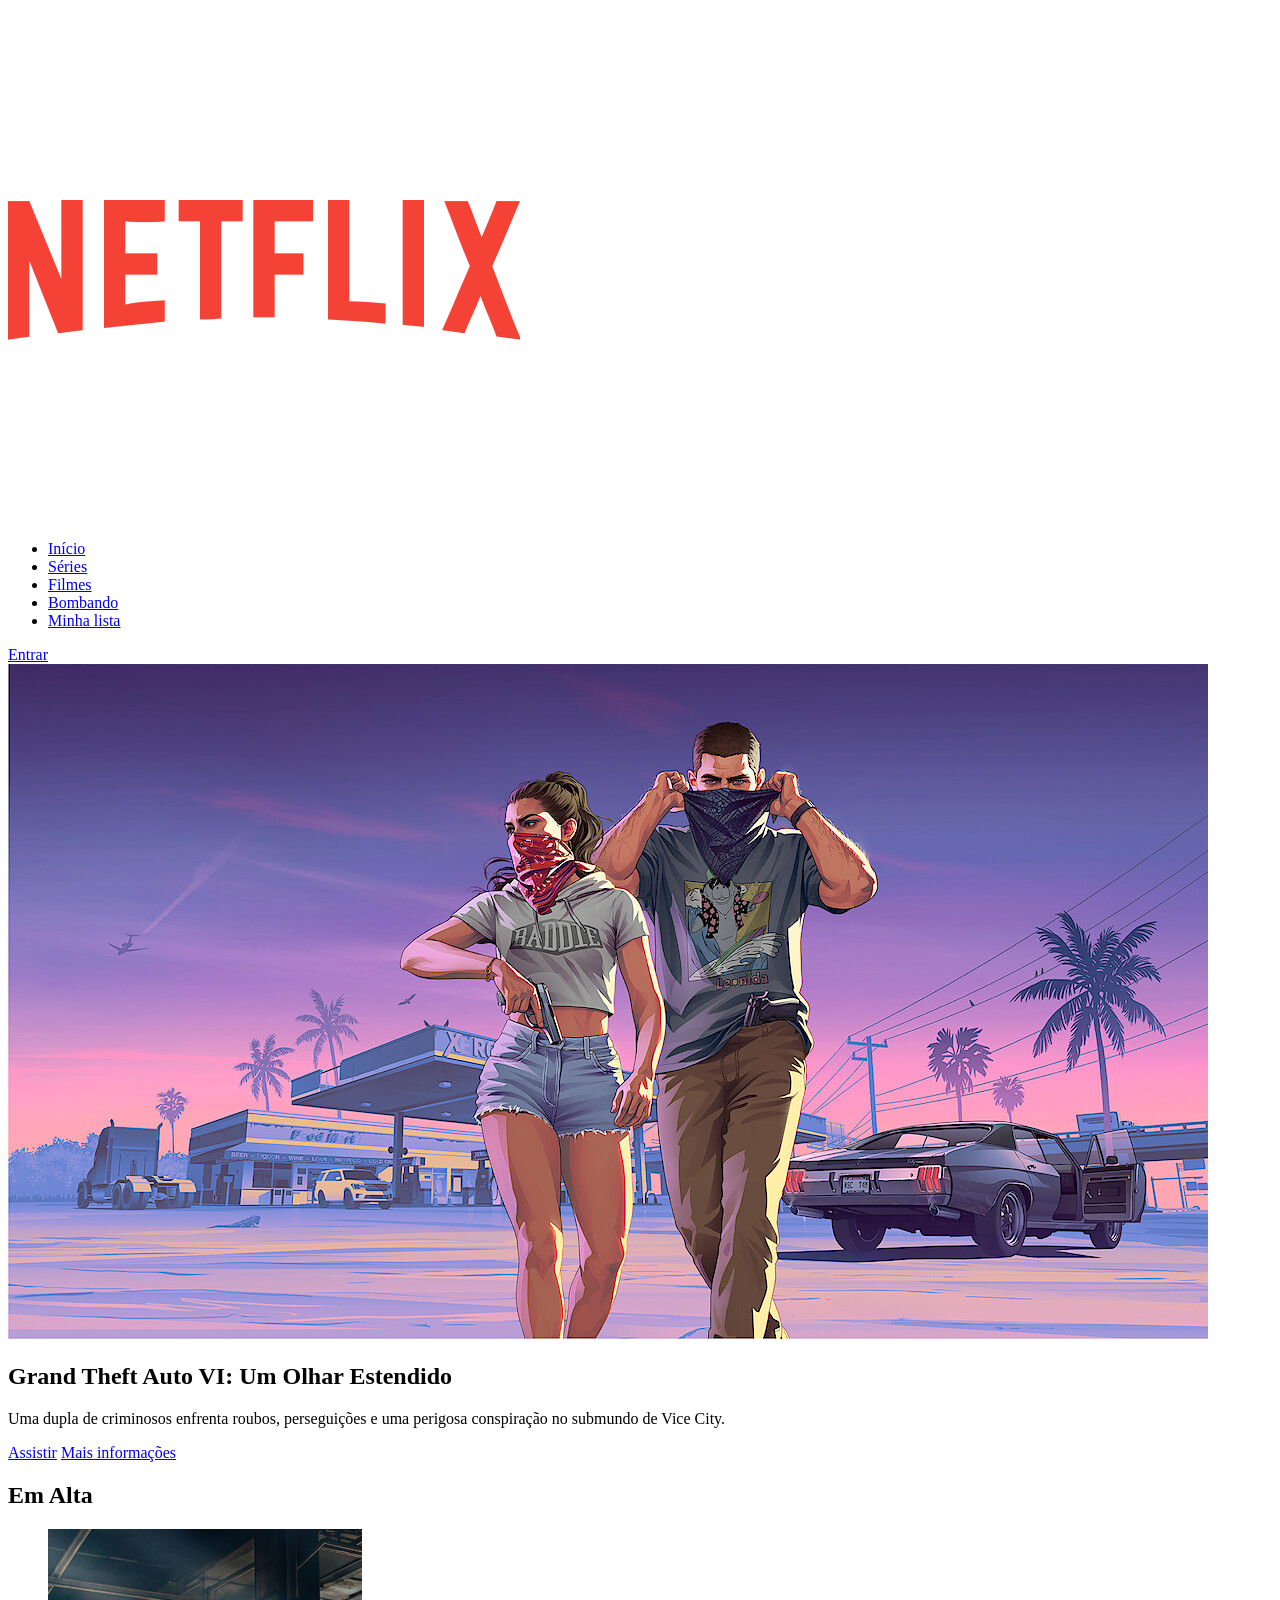
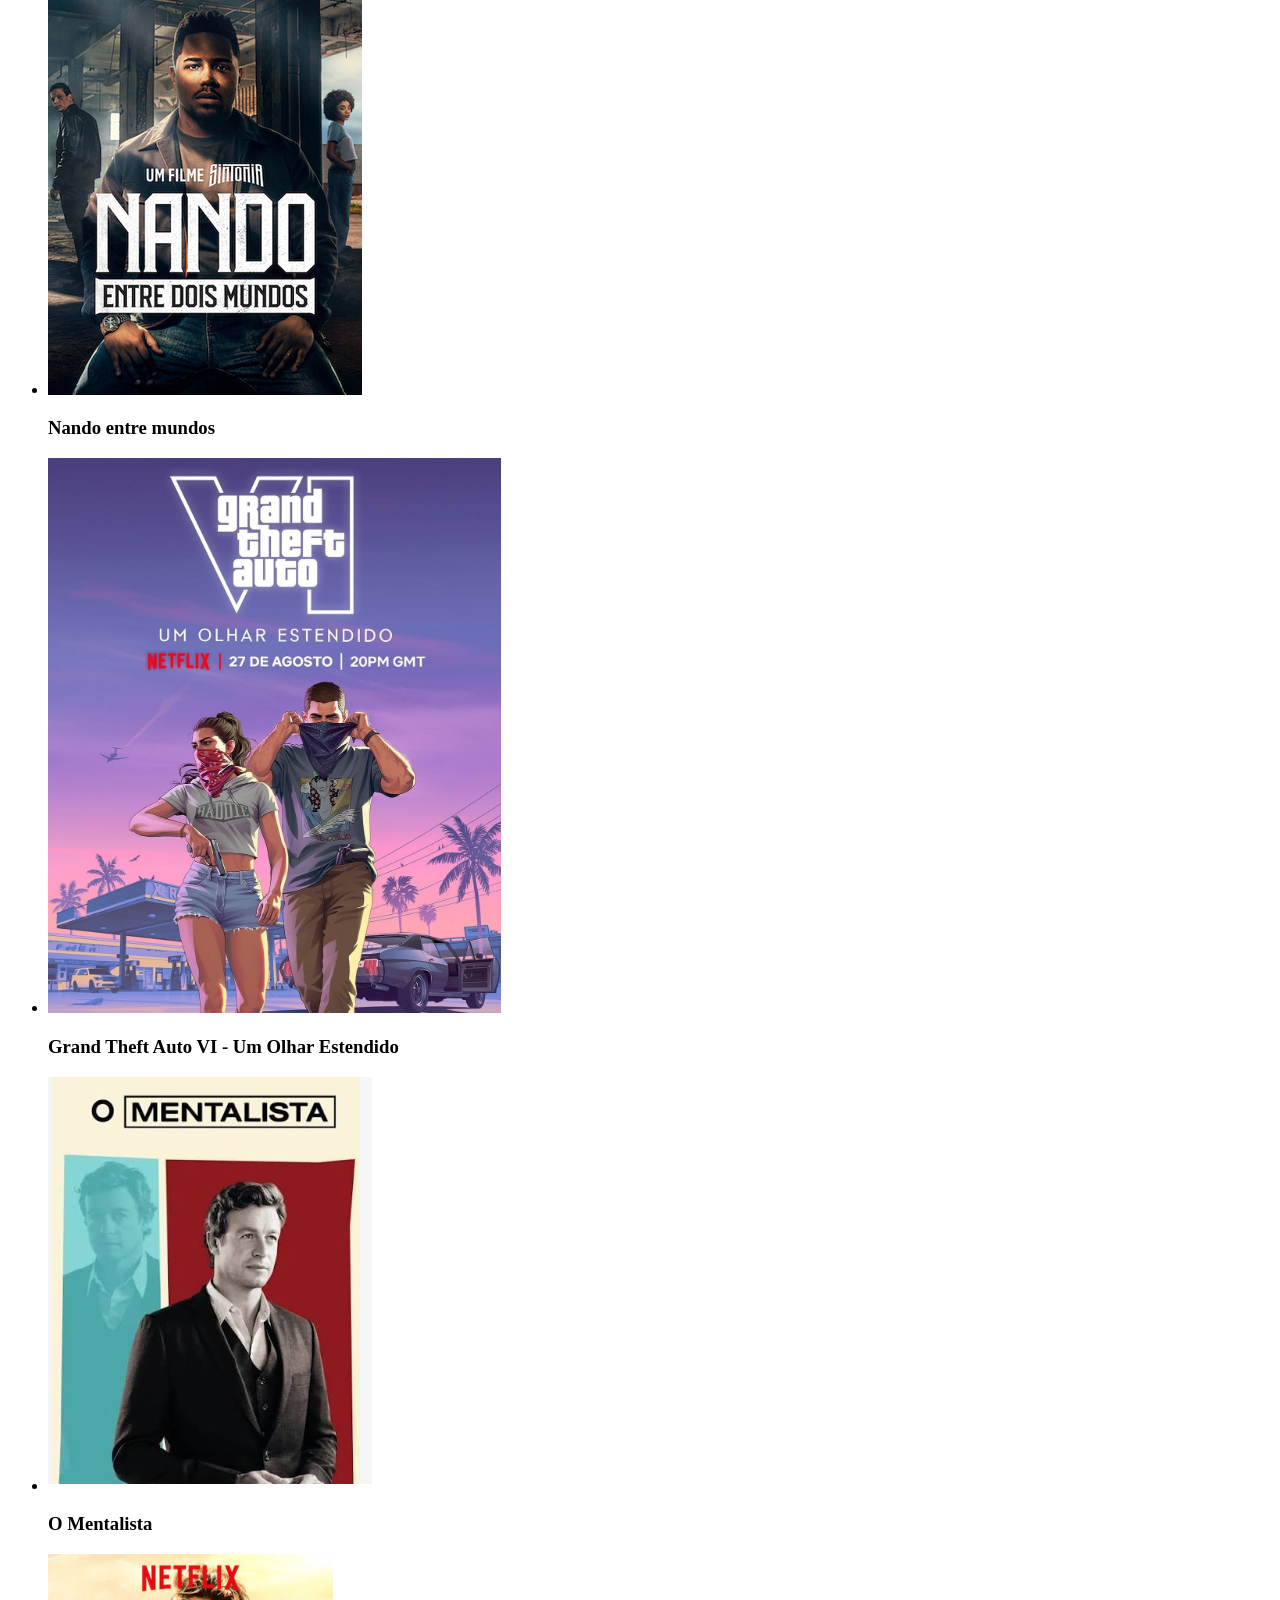
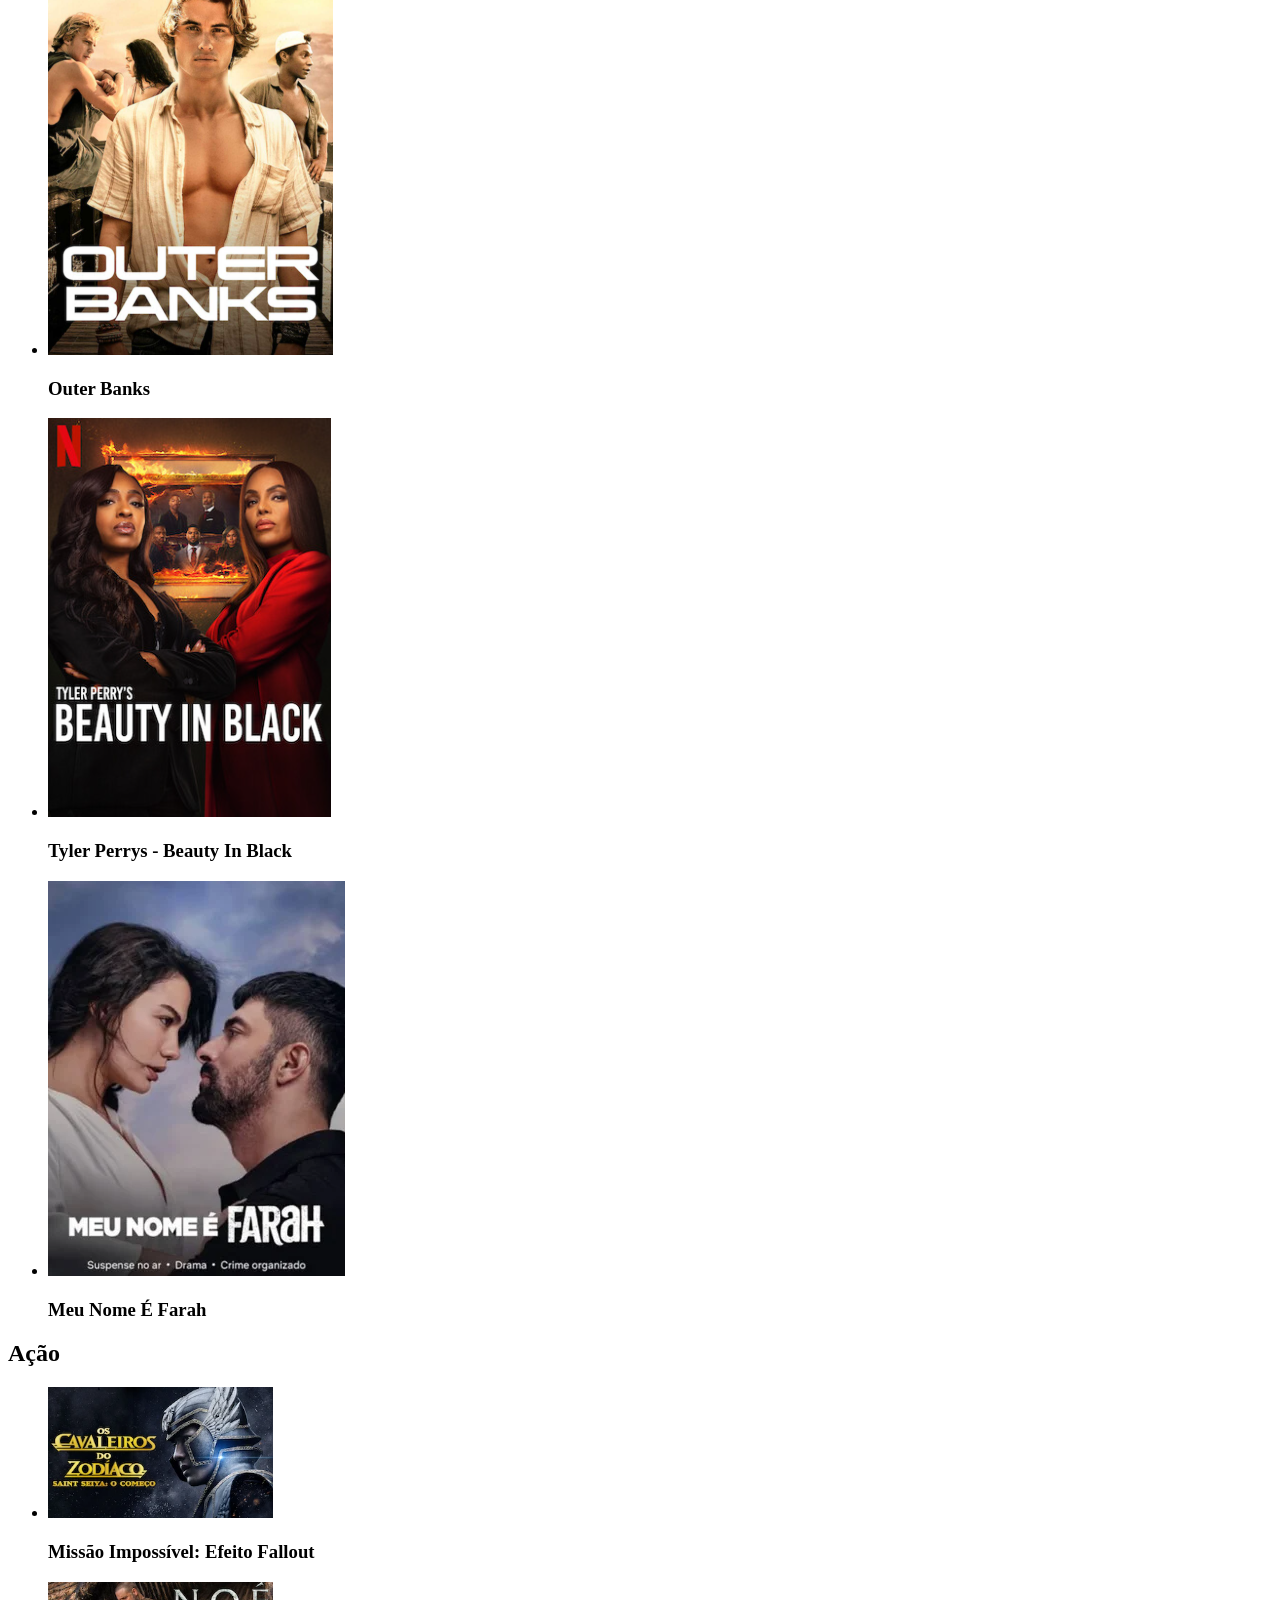
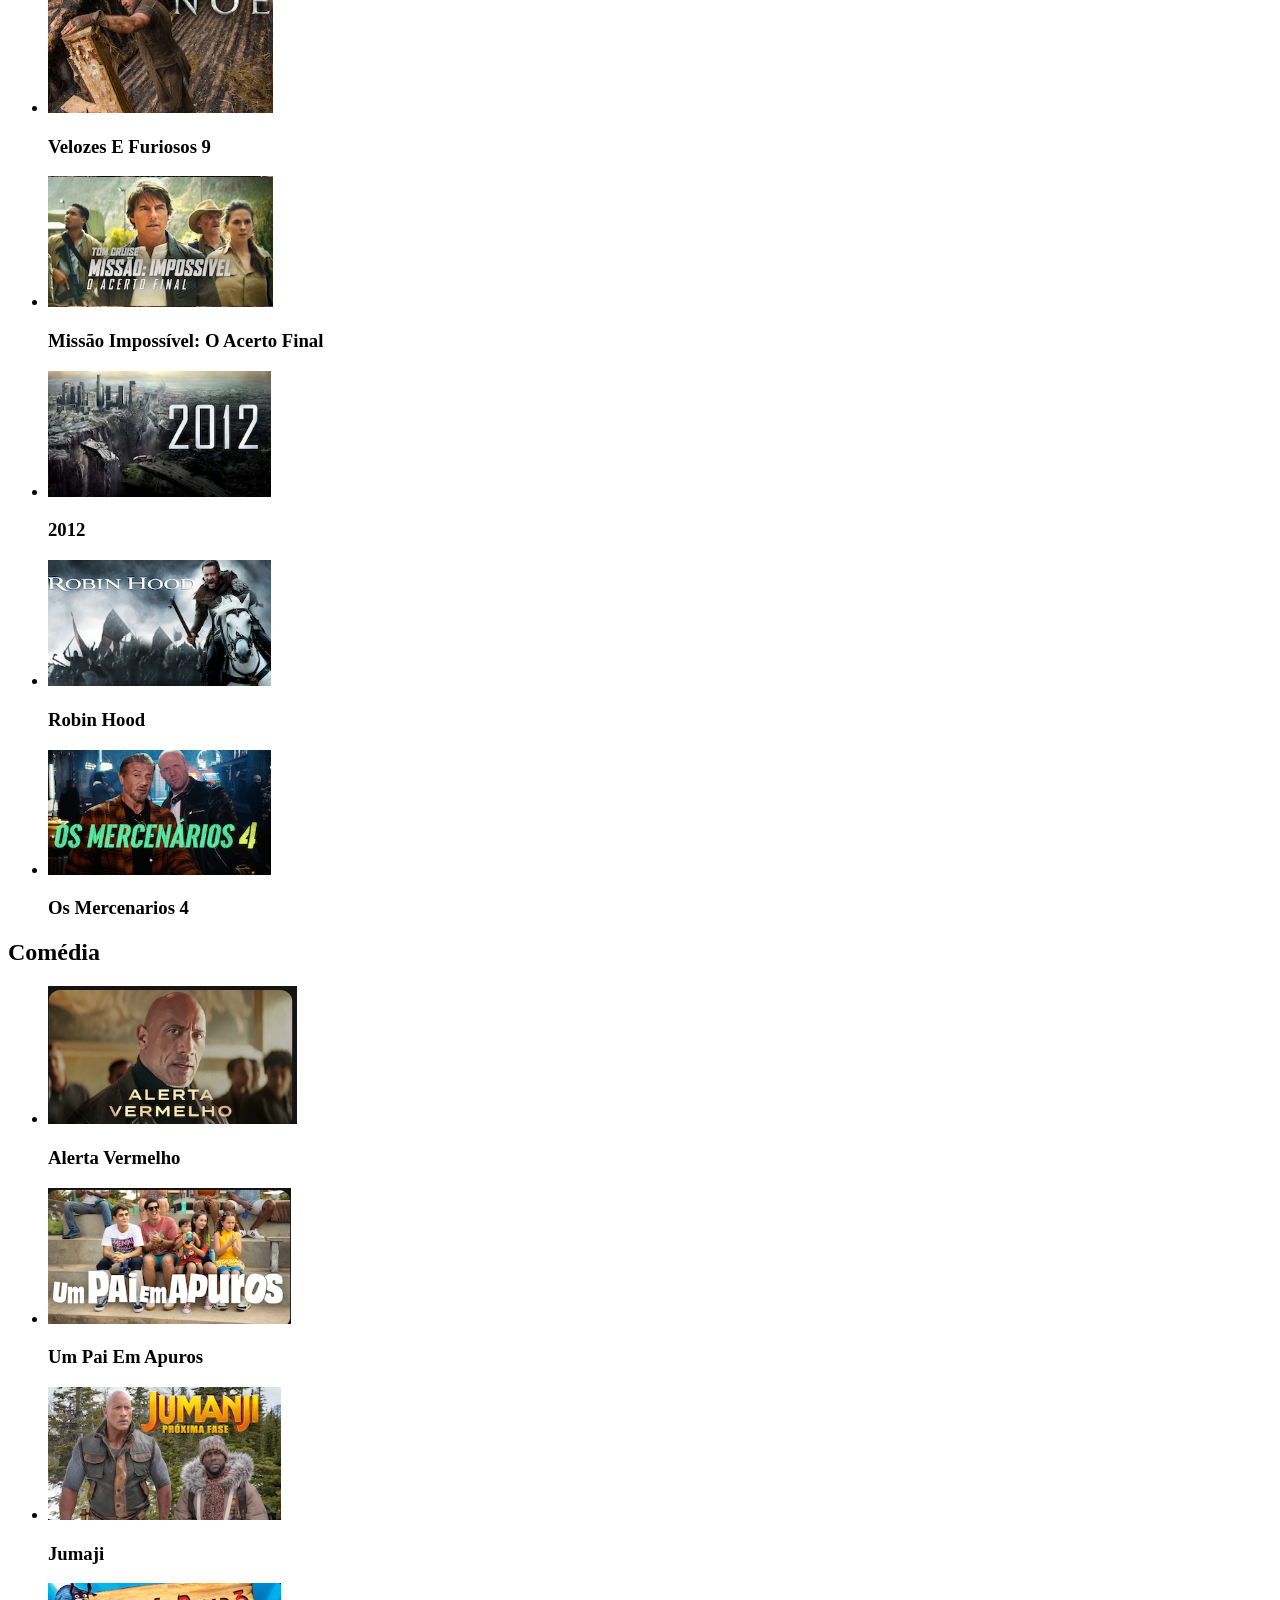
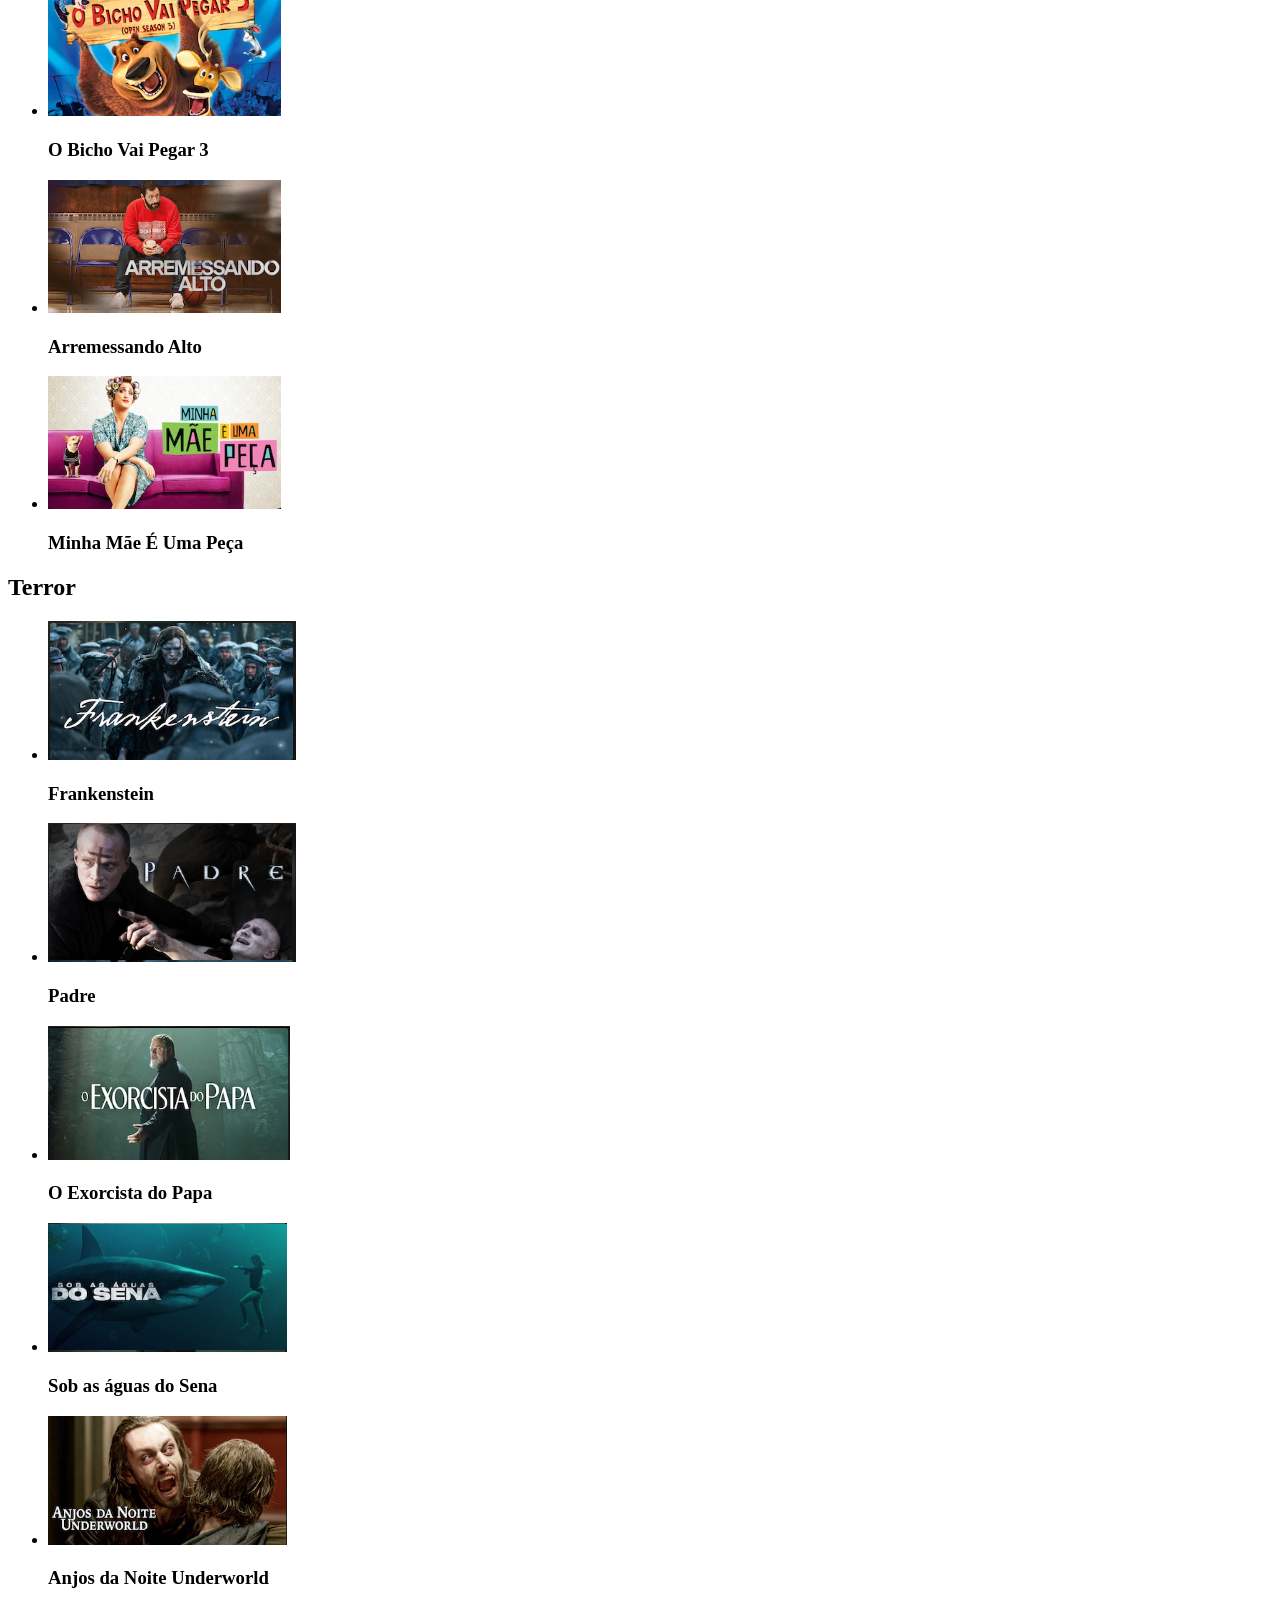
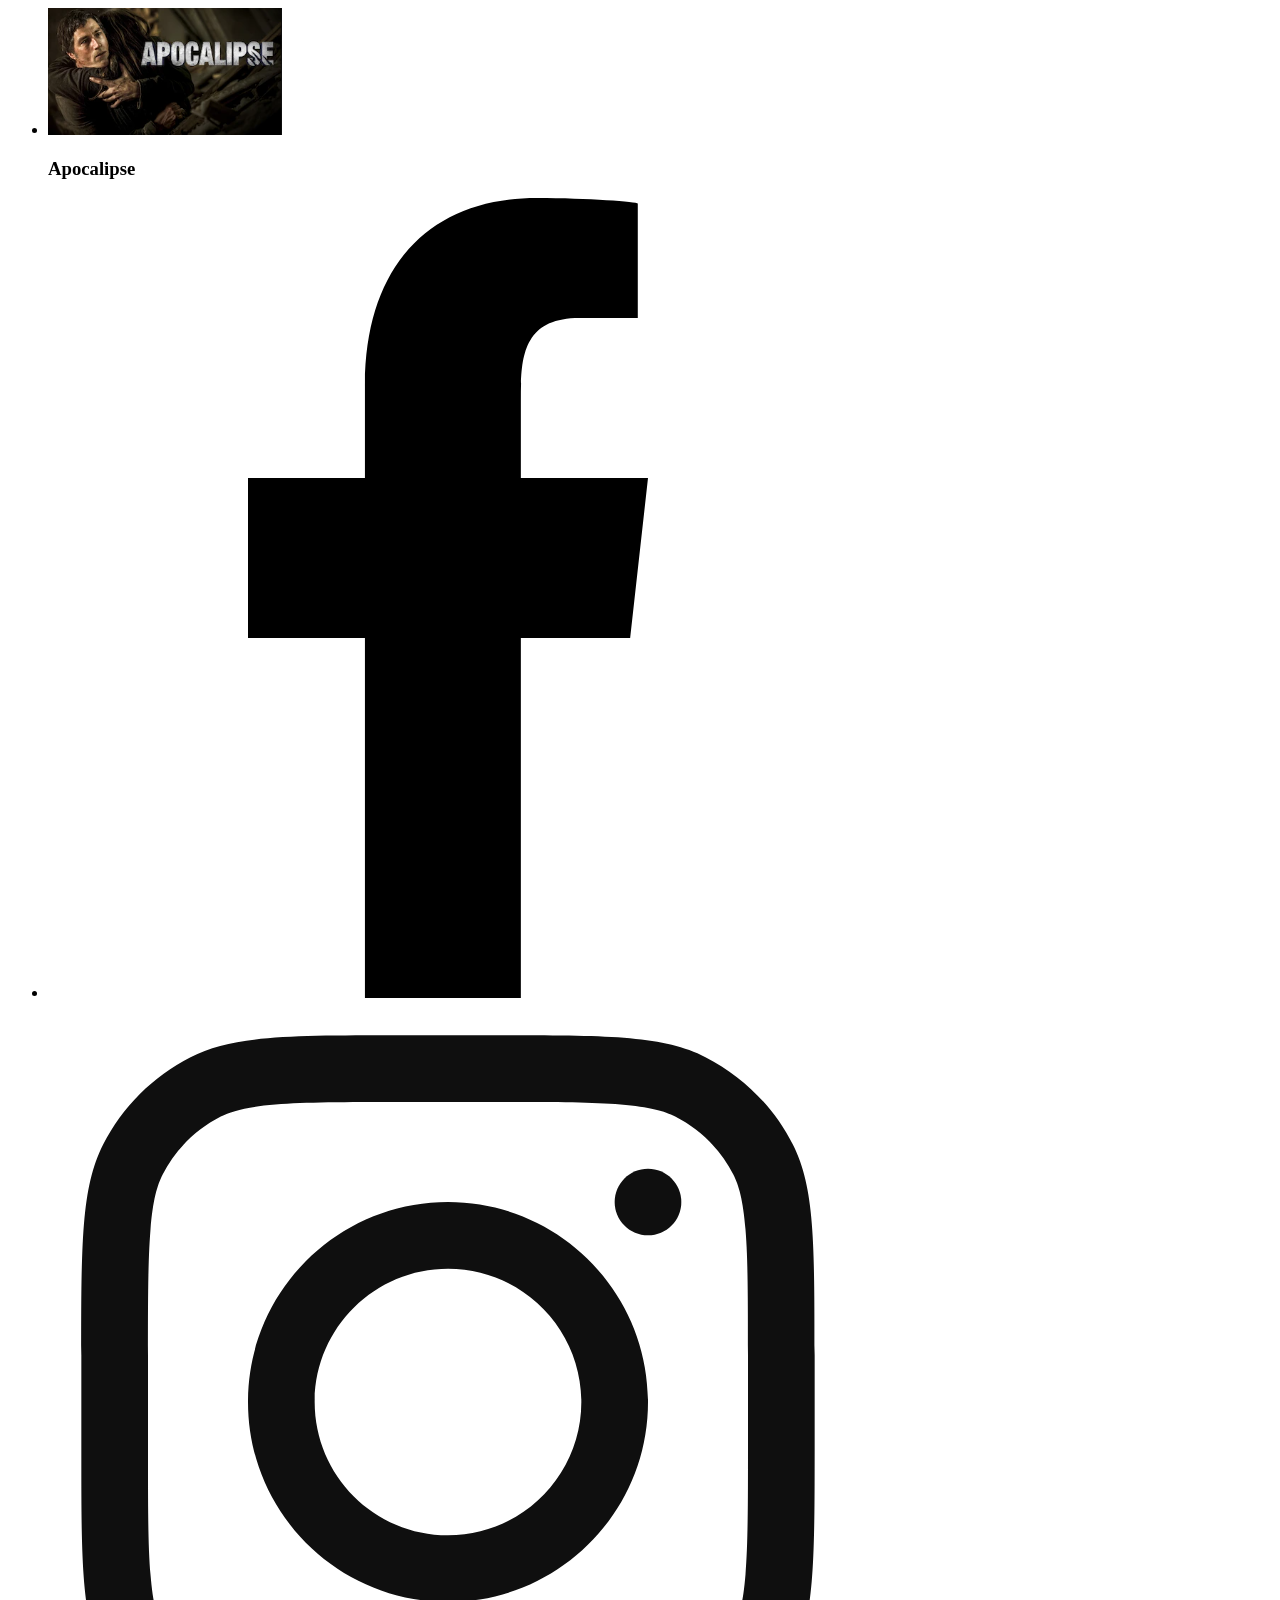
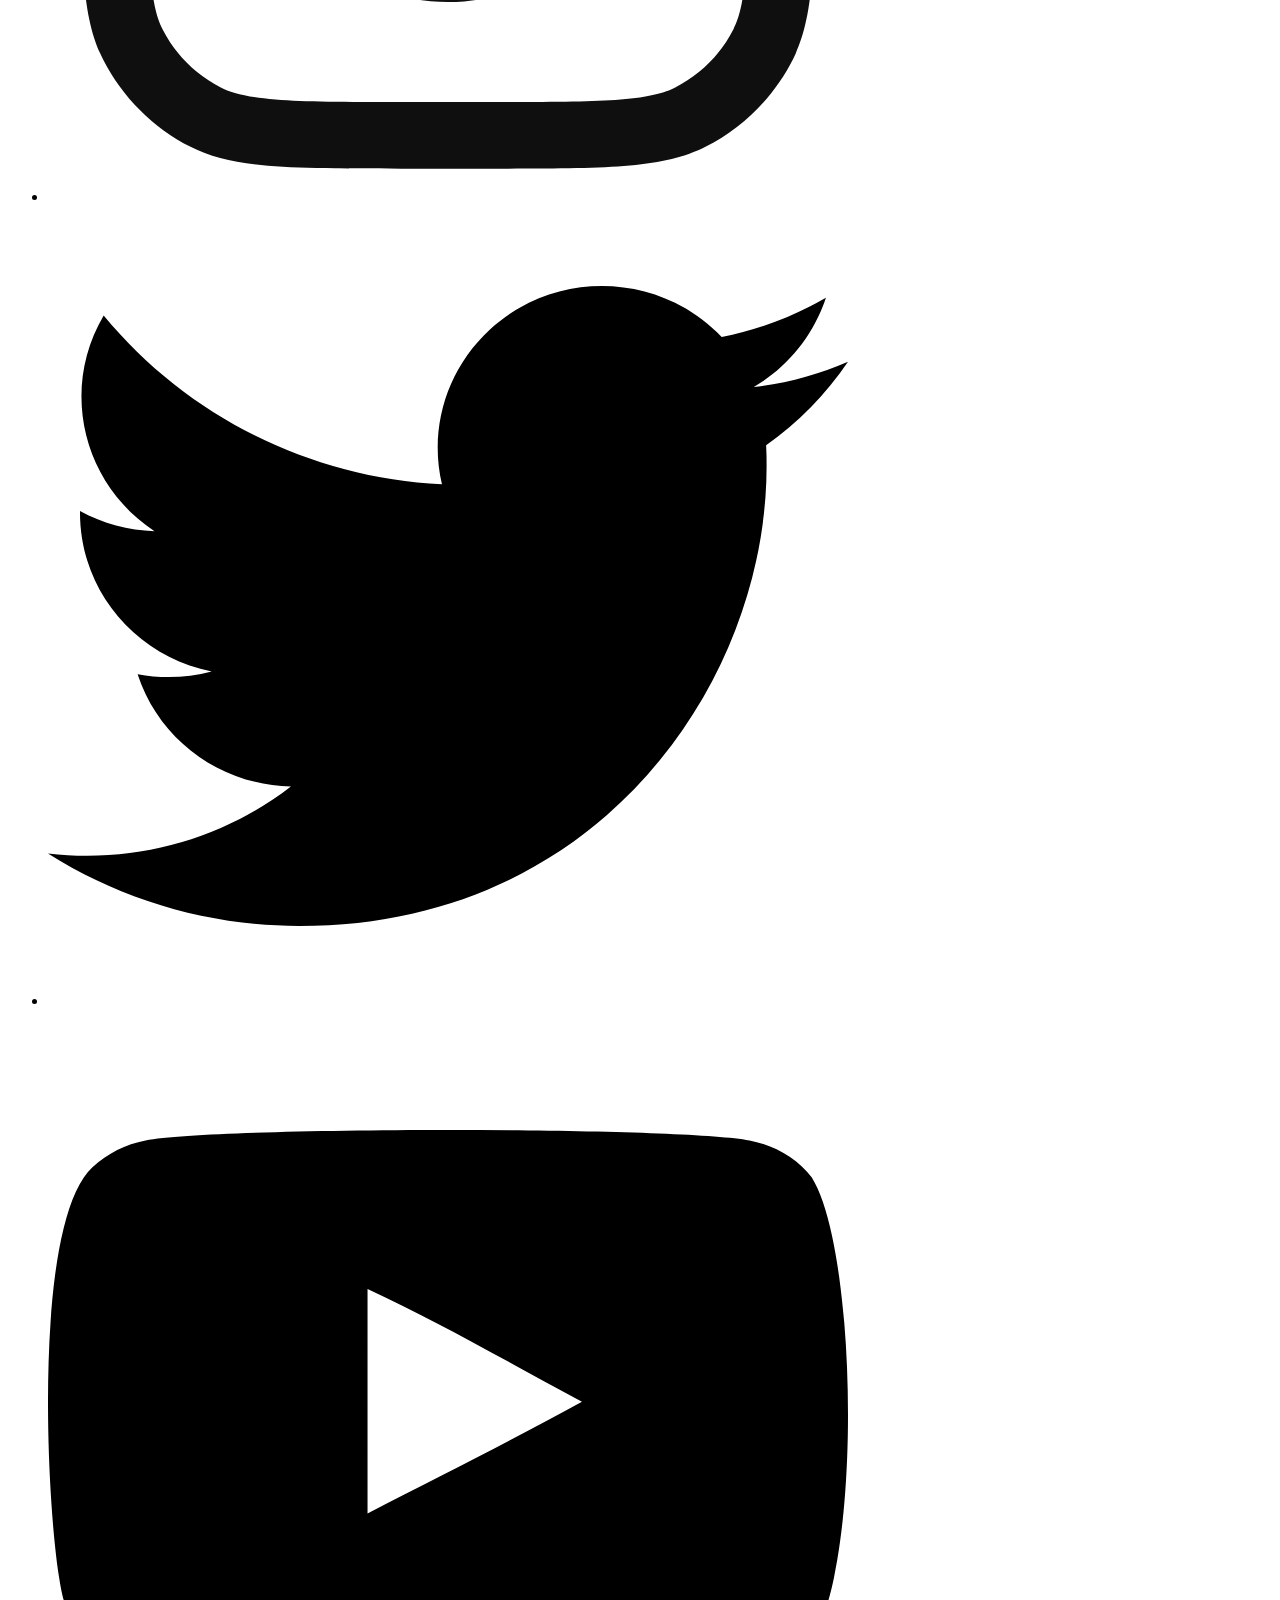
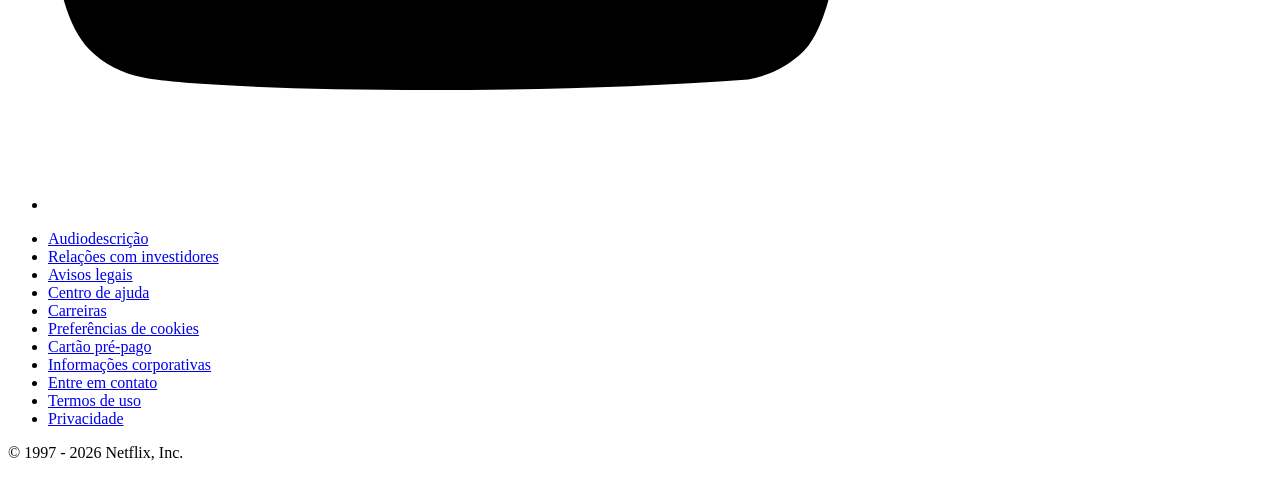
==== index.html @ c41556ef "feat: ajustes semânticos na index" ====
<!DOCTYPE html>
<html lang="pt-br">

<head>
    <meta charset="UTF-8">
    <meta name="viewport" content="width=device-width, initial-scale=1.0">
    <title>Netflix</title>
    <link rel="shortcut icon" href="img/favicon-32x32.png" type="image/x-icon">
    <link rel="stylesheet" href="css/style.css">

</head>

<body>
    <!-- Cabeçalho-->
    <header>

        <div class="header">
            <div class="logo">
                <img src="img/logo-netflix.png" alt="Logo Netflix">
            </div>

            <nav class="menu-navegacao">
                <ul>
                    <li><a href="#">Início</a></li>
                    <li><a href="#">Séries</a></li>
                    <li><a href="#">Filmes</a></li>
                    <li><a href="#">Bombando</a></li>
                    <li><a href="#">Minha lista</a></li>
                </ul>
            </nav>

            <div class="login">
                <a href="#">Entrar</a>
            </div>
        </div>
    </header>

    <main>
        <!--Banner principal-->
        <section class="hero">
            <div class="banner">
                <img src="img/Grand Theft Auto VI Um Olhar Estendido.jpg" alt="Grand Theft Auto VI: Um Olhar Estendido">
                <h1>Grand Theft Auto VI: Um Olhar Estendido</h1>
                <p>Uma dupla de criminosos enfrenta roubos, perseguições e uma perigosa conspiração no submundo de Vice
                    City.</p>
            </div>
            <div class="botoes">
                <a href="#" class="btn-1">Assistir</a>
                <a href="#" class="btn-2">Mais informações</a>
            </div>

        </section>

        <!-- Categoria de filmes-->
        <section class="categorias">

            <div class="em-alta">
                <h2>Em Alta</h2>
                <ul>
                    <li>
                        <article class="card-filme">

                            <img src="img/em-alta/em-alta-01.png" alt="Nando entre mundos">
                            <h3>Nando entre mundos</h3>

                        </article>
                    </li>

                    <li>
                        <article class="card-filme">

                            <img src="img/em-alta/em-alta-02.png" alt="Grand Theft Auto VI">
                            <h3>Grand Theft Auto VI - Um Olhar Estendido</h3>

                        </article>
                    </li>
                    <li>
                        <article class="card-filme">

                            <img src="img/em-alta/em-alta-03.png" alt="O Mentalista">
                            <h3>O Mentalista</h3>

                        </article>
                    </li>
                    <li>
                        <article class="card-filme">

                            <img src="img/em-alta/em-alta-04.png" alt="Outer Banks">
                            <h3>Outer Banks</h3>

                        </article>
                    </li>
                    <li>
                        <article class="card-filme">

                            <img src="img/em-alta/em-alta-05.png" alt="Tyler Perrys - Beauty in Black">
                            <h3>Tyler Perrys - Beauty In Black</h3>

                        </article>
                    </li>
                    <li>
                        <article class="card-filme">

                            <img src="img/em-alta/em-alta-06.png" alt="Meu nome é Farah">
                            <h3>Meu Nome É Farah</h3>

                        </article>
                    </li>
                </ul>

            </div>

            <div class="acao">
                <h2>Ação</h2>

                <ul>
                    <li>
                        <article class="card-filme">

                            <img src="img/acao/acao-01.png" alt="Missão Impossível: Efeito Fallout">
                            <h3>Missão Impossível: Efeito Fallout</h3>

                        </article>
                    </li>

                    <li>
                        <article class="card-filme">

                            <img src="img/acao/acao-02.png" alt="Velozes E Furiosos 9">
                            <h3>Velozes E Furiosos 9</h3>

                        </article>
                    </li>
                    <li>
                        <article class="card-filme">

                            <img src="img/acao/acao-03.png" alt="Missão Impossível: O Acerto Final">
                            <h3>Missão Impossível: O Acerto Final</h3>

                        </article>
                    </li>
                    <li>
                        <article class="card-filme">

                            <img src="img/acao/acao-04.png" alt="2012">
                            <h3>2012</h3>

                        </article>
                    </li>
                    <li>
                        <article class="card-filme">

                            <img src="img/acao/acao-05.png" alt="Robin Hood">
                            <h3>Robin Hood</h3>

                        </article>
                    </li>
                    <li>
                        <article class="card-filme">

                            <img src="img/acao/acao-06.png" alt="Os Mercenarios 4">
                            <h3>Os Mercenarios 4</h3>

                        </article>
                    </li>
                </ul>

            </div>



            <div class="comedia">
                <h2>Comédia</h2>
                <ul>
                    <li>
                        <article class="card-filme">

                            <img src="img/comedia/comedia-01.png" alt="Alerta Vermelho">
                            <h3>Alerta Vermelho</h3>

                        </article>
                    </li>

                    <li>
                        <article class="card-filme">

                            <img src="img/comedia/comedia-02.png" alt="Um Pai Em Apuros">
                            <h3>Um Pai Em Apuros</h3>

                        </article>
                    </li>
                    <li>
                        <article class="card-filme">

                            <img src="img/comedia/comedia-03.png" alt="Jumaji">
                            <h3>Jumaji</h3>

                        </article>
                    </li>
                    <li>
                        <article class="card-filme">

                            <img src="img/comedia/comedia-04.png" alt="O Bicho Vai Pegar 3">
                            <h3>O Bicho Vai Pegar 3</h3>

                        </article>
                    </li>
                    <li>
                        <article class="card-filme">

                            <img src="img/comedia/comedia-05.png" alt="Aremessando Alto">
                            <h3>Arremessando Alto</h3>

                        </article>
                    </li>
                    <li>
                        <article class="card-filme">

                            <img src="img/comedia/comedia-06.png" alt="Minha Mãe É Uma Peça">
                            <h3>Minha Mãe É Uma Peça</h3>

                        </article>
                    </li>
                </ul>

            </div>


            <div class="terror">
                <h2>Terror</h2>
                <ul>
                    <li>
                        <article class="card-filme">
                            <img src="img/terror/terror-01.png" alt="Frankenstein">
                            <h3>Frankenstein</h3>
                        </article>

                    </li>
                    <li>
                        <article class="card-filme">
                            <img src="img/terror/terror-02.png" alt="Padre">
                            <h3>Padre</h3>
                        </article>

                    </li>

                    <li>
                        <article class="card-filme">
                            <img src="img/terror/terror-03.png" alt="O Exorcista do Papa">
                            <h3>O Exorcista do Papa</h3>
                        </article>
                    </li>


                    <li>
                        <article class="card-filme">
                            <img src="img/terror/terror-04.png" alt="Sob as águas do Sena">
                            <h3>Sob as águas do Sena</h3>
                        </article>
                    </li>

                    <li>
                        <article class="card-filme">
                            <img src="img/terror/terror-05.png" alt="Anjos da Noite Underworld">
                            <h3>Anjos da Noite Underworld</h3>
                        </article>

                    </li>

                    <li>
                        <article class="card-filme">
                            <img src="img/terror/terror-06.png" alt="Apocalipse">
                            <h3>Apocalipse</h3>
                        </article>

                    </li>






                </ul>


            </div>

        </section>



    </main>

    <footer>

        <nav class="redes-sociais">
            <ul>
                <li>
                    <a href="https://web.facebook.com/netflixbrasil?_rdc=1&_rdr#">
                        <img src="img/redes-sociais/facebook-176-svgrepo-com.svg" alt="Facebook">
                    </a>
                </li>
                <li>
                    <a href="https://www.instagram.com/NetflixBrasil">
                        <img src="img/redes-sociais/instagram-svgrepo-com.svg" alt="Instagram">
                    </a>
                </li>
                <li>
                    <a href="https://x.com/NetflixBrasil">
                        <img src="img/redes-sociais/twitter-154-svgrepo-com.svg" alt="Twitter">
                    </a>
                </li>
                <li>
                    <a href="https://www.youtube.com/user/NetflixBRA">
                        <img src="img/redes-sociais/youtube-168-svgrepo-com.svg" alt="YouTube">
                    </a>
                </li>
            </ul>
        </nav>

        <nav class="links-uteis">
            <ul>
                <li><a href="#">Audiodescrição</a></li>
                <li><a href="#">Relações com investidores</a></li>
                <li><a href="#">Avisos legais</a></li>
                <li><a href="#">Centro de ajuda</a></li>
                <li><a href="#">Carreiras</a></li>
                <li><a href="#">Preferências de cookies</a></li>
                <li><a href="#">Cartão pré-pago</a></li>
                <li><a href="#">Informações corporativas</a></li>
                <li><a href="#">Entre em contato</a></li>
                <li><a href="#">Termos de uso</a></li>
                <li><a href="#">Privacidade</a></li>
            </ul>
        </nav>

        <div class="direitos-autorais">
            <p>© 1997 - 2026 Netflix, Inc.</p>
        </div>
    </footer>


</body>



</html>
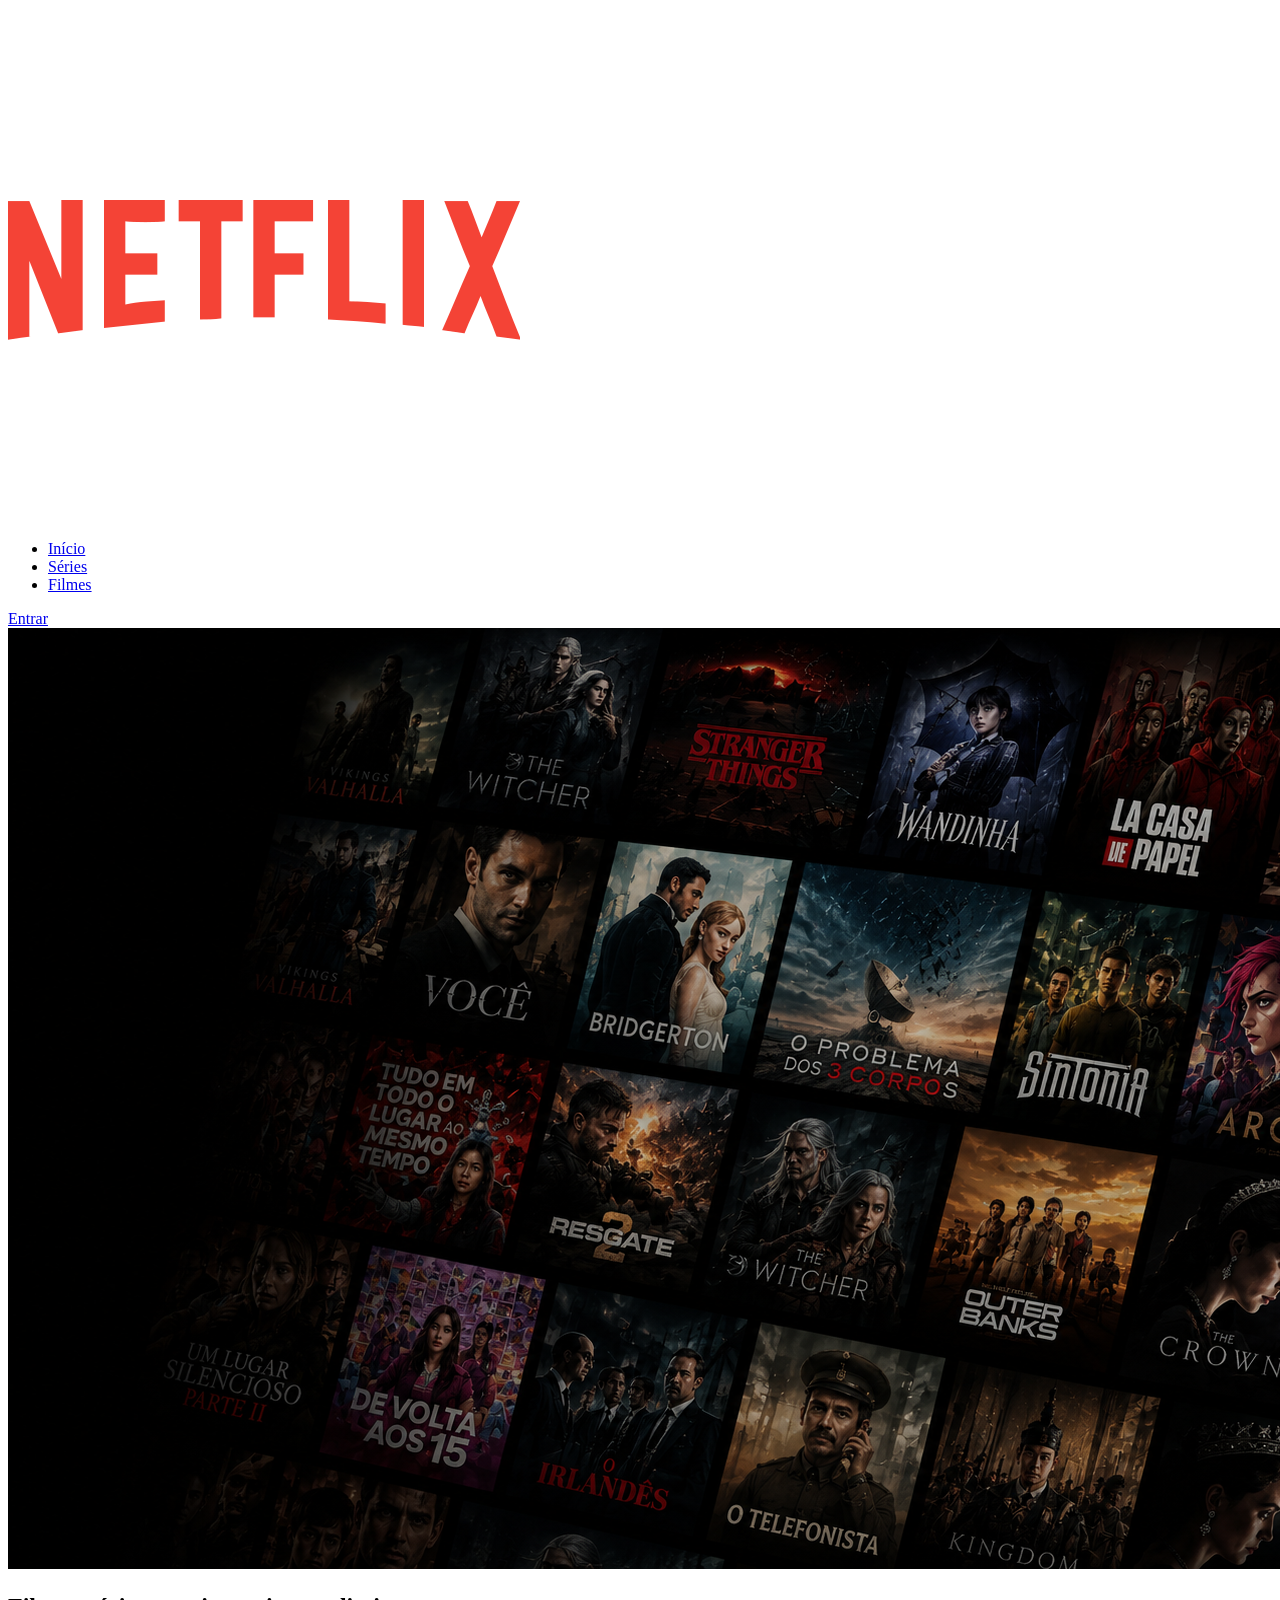
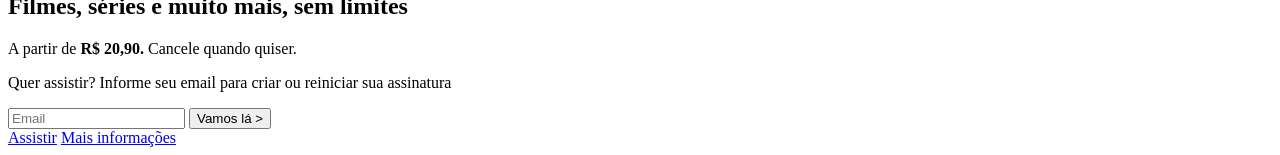
==== commit 437cee4b: "feat: criação da pagina de perfis" ====
--- a/index.html
+++ b/index.html
@@ -5,7 +5,7 @@
     <meta charset="UTF-8">
     <meta name="viewport" content="width=device-width, initial-scale=1.0">
     <title>Netflix</title>
-    <link rel="shortcut icon" href="img/favicon-32x32.png" type="image/x-icon">
+    <link rel="shortcut icon" href="assets/icons/favicon-32x32.png" type="image/x-icon">
     <link rel="stylesheet" href="css/style.css">
 
 </head>
@@ -16,7 +16,8 @@
 
         <div class="header">
             <div class="logo">
-                <img src="img/logo-netflix.png" alt="Logo Netflix">
+                <a href="#"><img src="assets/img/logo-netflix.png" alt="Logo Netflix"></a>
+                
             </div>
 
             <nav class="menu-navegacao">
@@ -24,8 +25,7 @@
                     <li><a href="#">Início</a></li>
                     <li><a href="#">Séries</a></li>
                     <li><a href="#">Filmes</a></li>
-                    <li><a href="#">Bombando</a></li>
-                    <li><a href="#">Minha lista</a></li>
+                   
                 </ul>
             </nav>
 
@@ -39,309 +39,20 @@
         <!--Banner principal-->
         <section class="hero">
             <div class="banner">
-                <img src="img/Grand Theft Auto VI Um Olhar Estendido.jpg" alt="Grand Theft Auto VI: Um Olhar Estendido">
-                <h1>Grand Theft Auto VI: Um Olhar Estendido</h1>
-                <p>Uma dupla de criminosos enfrenta roubos, perseguições e uma perigosa conspiração no submundo de Vice
-                    City.</p>
+                <img src="assets/img/netflix-capa2.png" alt="imagem-de-fundo">
+                <h1>Filmes, séries e muito mais, sem limites</h1>
+                <p>A partir de <strong>R$ 20,90.</strong> Cancele quando quiser.</p>
+                <p>Quer assistir? Informe seu email para criar ou reiniciar sua assinatura</p>
             </div>
+
+            <form action="">
+                <input type="email" id="email" placeholder="Email" required>
+                <button type="submit">Vamos lá > </button>
+            </form>
+
             <div class="botoes">
                 <a href="#" class="btn-1">Assistir</a>
                 <a href="#" class="btn-2">Mais informações</a>
             </div>
 
-        </section>
-
-        <!-- Categoria de filmes-->
-        <section class="categorias">
-
-            <div class="em-alta">
-                <h2>Em Alta</h2>
-                <ul>
-                    <li>
-                        <article class="card-filme">
-
-                            <img src="img/em-alta/em-alta-01.png" alt="Nando entre mundos">
-                            <h3>Nando entre mundos</h3>
-
-                        </article>
-                    </li>
-
-                    <li>
-                        <article class="card-filme">
-
-                            <img src="img/em-alta/em-alta-02.png" alt="Grand Theft Auto VI">
-                            <h3>Grand Theft Auto VI - Um Olhar Estendido</h3>
-
-                        </article>
-                    </li>
-                    <li>
-                        <article class="card-filme">
-
-                            <img src="img/em-alta/em-alta-03.png" alt="O Mentalista">
-                            <h3>O Mentalista</h3>
-
-                        </article>
-                    </li>
-                    <li>
-                        <article class="card-filme">
-
-                            <img src="img/em-alta/em-alta-04.png" alt="Outer Banks">
-                            <h3>Outer Banks</h3>
-
-                        </article>
-                    </li>
-                    <li>
-                        <article class="card-filme">
-
-                            <img src="img/em-alta/em-alta-05.png" alt="Tyler Perrys - Beauty in Black">
-                            <h3>Tyler Perrys - Beauty In Black</h3>
-
-                        </article>
-                    </li>
-                    <li>
-                        <article class="card-filme">
-
-                            <img src="img/em-alta/em-alta-06.png" alt="Meu nome é Farah">
-                            <h3>Meu Nome É Farah</h3>
-
-                        </article>
-                    </li>
-                </ul>
-
-            </div>
-
-            <div class="acao">
-                <h2>Ação</h2>
-
-                <ul>
-                    <li>
-                        <article class="card-filme">
-
-                            <img src="img/acao/acao-01.png" alt="Missão Impossível: Efeito Fallout">
-                            <h3>Missão Impossível: Efeito Fallout</h3>
-
-                        </article>
-                    </li>
-
-                    <li>
-                        <article class="card-filme">
-
-                            <img src="img/acao/acao-02.png" alt="Velozes E Furiosos 9">
-                            <h3>Velozes E Furiosos 9</h3>
-
-                        </article>
-                    </li>
-                    <li>
-                        <article class="card-filme">
-
-                            <img src="img/acao/acao-03.png" alt="Missão Impossível: O Acerto Final">
-                            <h3>Missão Impossível: O Acerto Final</h3>
-
-                        </article>
-                    </li>
-                    <li>
-                        <article class="card-filme">
-
-                            <img src="img/acao/acao-04.png" alt="2012">
-                            <h3>2012</h3>
-
-                        </article>
-                    </li>
-                    <li>
-                        <article class="card-filme">
-
-                            <img src="img/acao/acao-05.png" alt="Robin Hood">
-                            <h3>Robin Hood</h3>
-
-                        </article>
-                    </li>
-                    <li>
-                        <article class="card-filme">
-
-                            <img src="img/acao/acao-06.png" alt="Os Mercenarios 4">
-                            <h3>Os Mercenarios 4</h3>
-
-                        </article>
-                    </li>
-                </ul>
-
-            </div>
-
-
-
-            <div class="comedia">
-                <h2>Comédia</h2>
-                <ul>
-                    <li>
-                        <article class="card-filme">
-
-                            <img src="img/comedia/comedia-01.png" alt="Alerta Vermelho">
-                            <h3>Alerta Vermelho</h3>
-
-                        </article>
-                    </li>
-
-                    <li>
-                        <article class="card-filme">
-
-                            <img src="img/comedia/comedia-02.png" alt="Um Pai Em Apuros">
-                            <h3>Um Pai Em Apuros</h3>
-
-                        </article>
-                    </li>
-                    <li>
-                        <article class="card-filme">
-
-                            <img src="img/comedia/comedia-03.png" alt="Jumaji">
-                            <h3>Jumaji</h3>
-
-                        </article>
-                    </li>
-                    <li>
-                        <article class="card-filme">
-
-                            <img src="img/comedia/comedia-04.png" alt="O Bicho Vai Pegar 3">
-                            <h3>O Bicho Vai Pegar 3</h3>
-
-                        </article>
-                    </li>
-                    <li>
-                        <article class="card-filme">
-
-                            <img src="img/comedia/comedia-05.png" alt="Aremessando Alto">
-                            <h3>Arremessando Alto</h3>
-
-                        </article>
-                    </li>
-                    <li>
-                        <article class="card-filme">
-
-                            <img src="img/comedia/comedia-06.png" alt="Minha Mãe É Uma Peça">
-                            <h3>Minha Mãe É Uma Peça</h3>
-
-                        </article>
-                    </li>
-                </ul>
-
-            </div>
-
-
-            <div class="terror">
-                <h2>Terror</h2>
-                <ul>
-                    <li>
-                        <article class="card-filme">
-                            <img src="img/terror/terror-01.png" alt="Frankenstein">
-                            <h3>Frankenstein</h3>
-                        </article>
-
-                    </li>
-                    <li>
-                        <article class="card-filme">
-                            <img src="img/terror/terror-02.png" alt="Padre">
-                            <h3>Padre</h3>
-                        </article>
-
-                    </li>
-
-                    <li>
-                        <article class="card-filme">
-                            <img src="img/terror/terror-03.png" alt="O Exorcista do Papa">
-                            <h3>O Exorcista do Papa</h3>
-                        </article>
-                    </li>
-
-
-                    <li>
-                        <article class="card-filme">
-                            <img src="img/terror/terror-04.png" alt="Sob as águas do Sena">
-                            <h3>Sob as águas do Sena</h3>
-                        </article>
-                    </li>
-
-                    <li>
-                        <article class="card-filme">
-                            <img src="img/terror/terror-05.png" alt="Anjos da Noite Underworld">
-                            <h3>Anjos da Noite Underworld</h3>
-                        </article>
-
-                    </li>
-
-                    <li>
-                        <article class="card-filme">
-                            <img src="img/terror/terror-06.png" alt="Apocalipse">
-                            <h3>Apocalipse</h3>
-                        </article>
-
-                    </li>
-
-
-
-
-
-
-                </ul>
-
-
-            </div>
-
-        </section>
-
-
-
-    </main>
-
-    <footer>
-
-        <nav class="redes-sociais">
-            <ul>
-                <li>
-                    <a href="https://web.facebook.com/netflixbrasil?_rdc=1&_rdr#">
-                        <img src="img/redes-sociais/facebook-176-svgrepo-com.svg" alt="Facebook">
-                    </a>
-                </li>
-                <li>
-                    <a href="https://www.instagram.com/NetflixBrasil">
-                        <img src="img/redes-sociais/instagram-svgrepo-com.svg" alt="Instagram">
-                    </a>
-                </li>
-                <li>
-                    <a href="https://x.com/NetflixBrasil">
-                        <img src="img/redes-sociais/twitter-154-svgrepo-com.svg" alt="Twitter">
-                    </a>
-                </li>
-                <li>
-                    <a href="https://www.youtube.com/user/NetflixBRA">
-                        <img src="img/redes-sociais/youtube-168-svgrepo-com.svg" alt="YouTube">
-                    </a>
-                </li>
-            </ul>
-        </nav>
-
-        <nav class="links-uteis">
-            <ul>
-                <li><a href="#">Audiodescrição</a></li>
-                <li><a href="#">Relações com investidores</a></li>
-                <li><a href="#">Avisos legais</a></li>
-                <li><a href="#">Centro de ajuda</a></li>
-                <li><a href="#">Carreiras</a></li>
-                <li><a href="#">Preferências de cookies</a></li>
-                <li><a href="#">Cartão pré-pago</a></li>
-                <li><a href="#">Informações corporativas</a></li>
-                <li><a href="#">Entre em contato</a></li>
-                <li><a href="#">Termos de uso</a></li>
-                <li><a href="#">Privacidade</a></li>
-            </ul>
-        </nav>
-
-        <div class="direitos-autorais">
-            <p>© 1997 - 2026 Netflix, Inc.</p>
-        </div>
-    </footer>
-
-
-</body>
-
-
-
-</html>+        </section>
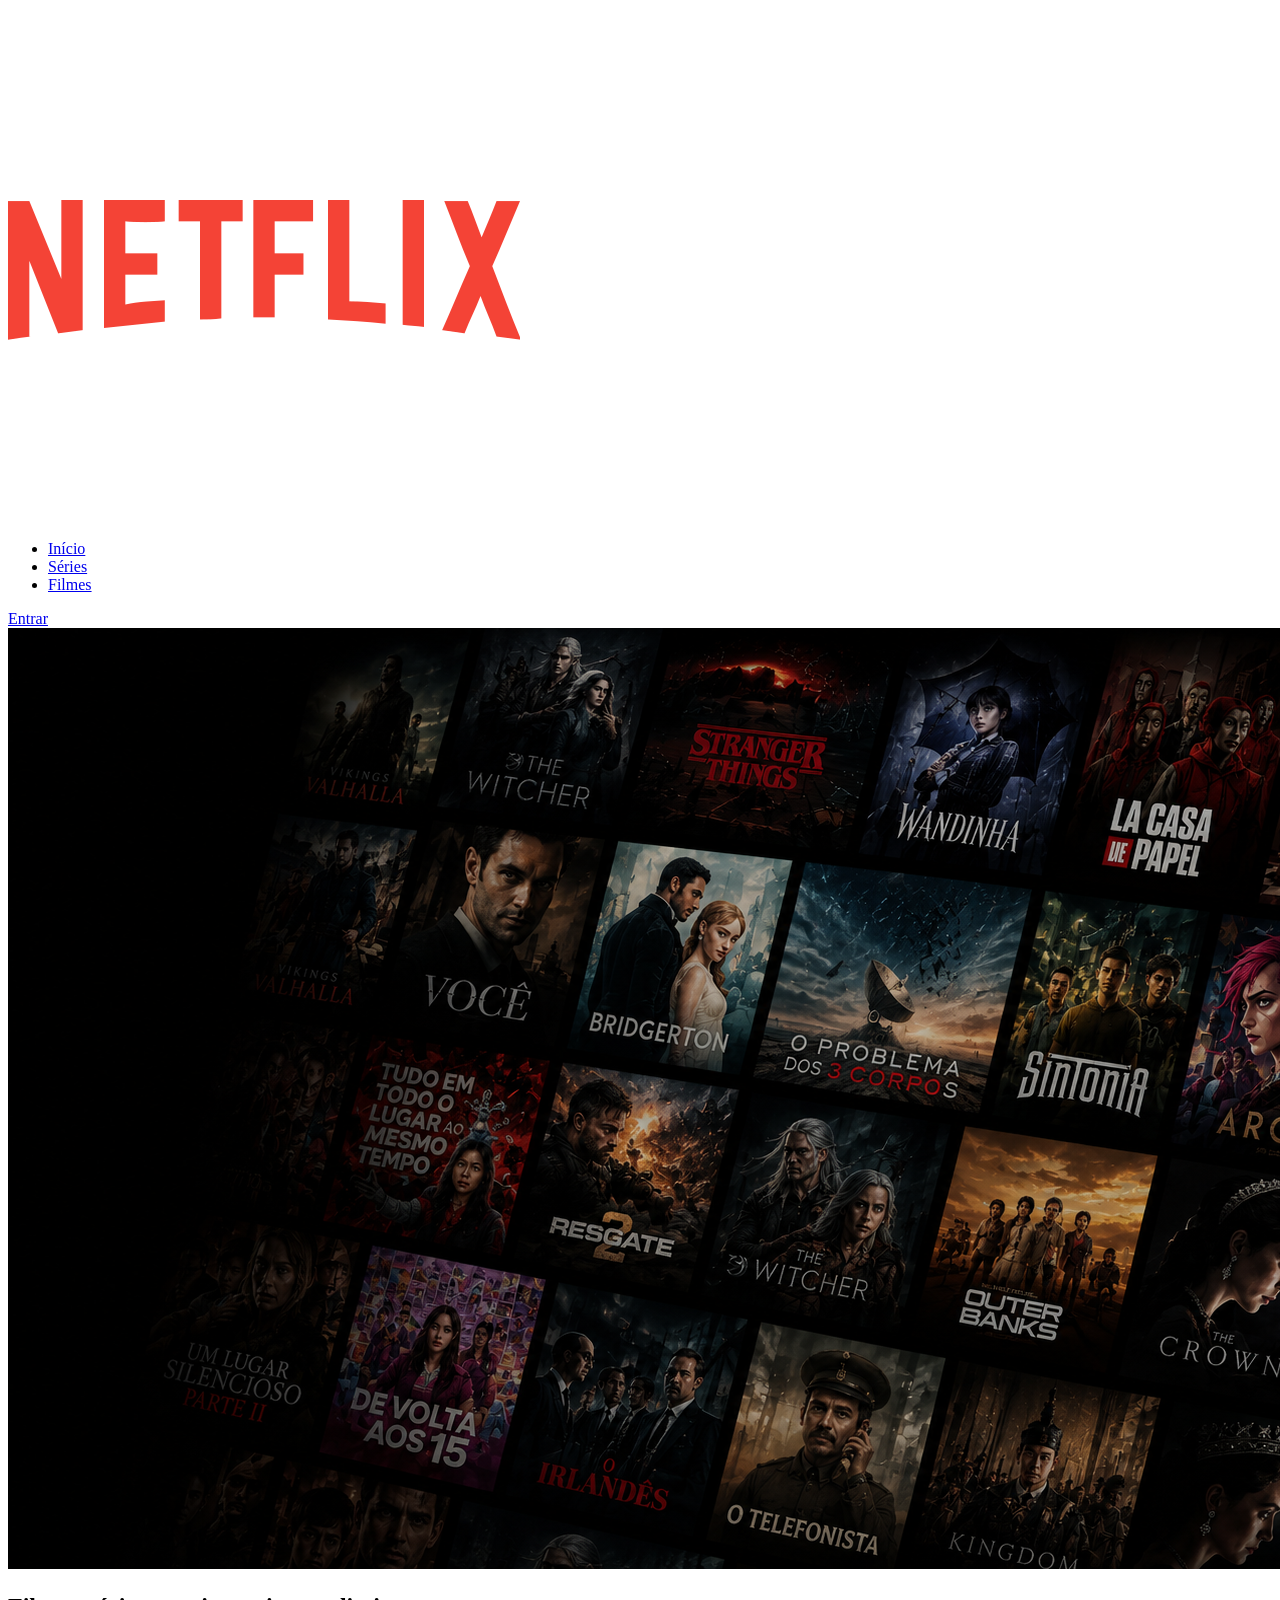
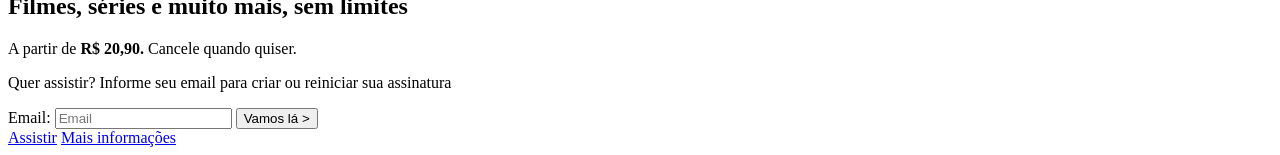
==== commit 0f27af9d: "feat: ligação das páginas" ====
--- a/index.html
+++ b/index.html
@@ -4,7 +4,7 @@
 <head>
     <meta charset="UTF-8">
     <meta name="viewport" content="width=device-width, initial-scale=1.0">
-    <title>Netflix</title>
+    <title>Netflix - Início</title>
     <link rel="shortcut icon" href="assets/icons/favicon-32x32.png" type="image/x-icon">
     <link rel="stylesheet" href="css/style.css">
 
@@ -16,7 +16,7 @@
 
         <div class="header">
             <div class="logo">
-                <a href="#"><img src="assets/img/logo-netflix.png" alt="Logo Netflix"></a>
+                <a href="index.html"><img src="assets/img/logo-netflix.png" alt="Logo Netflix"></a>
                 
             </div>
 
@@ -30,7 +30,7 @@
             </nav>
 
             <div class="login">
-                <a href="#">Entrar</a>
+                <a href="pages/login.html">Entrar</a>
             </div>
         </div>
     </header>
@@ -46,12 +46,13 @@
             </div>
 
             <form action="">
+                <label for="email">Email:</label>
                 <input type="email" id="email" placeholder="Email" required>
                 <button type="submit">Vamos lá > </button>
             </form>
 
             <div class="botoes">
-                <a href="#" class="btn-1">Assistir</a>
+                <a href="login.html" class="btn-1">Assistir</a>
                 <a href="#" class="btn-2">Mais informações</a>
             </div>
 
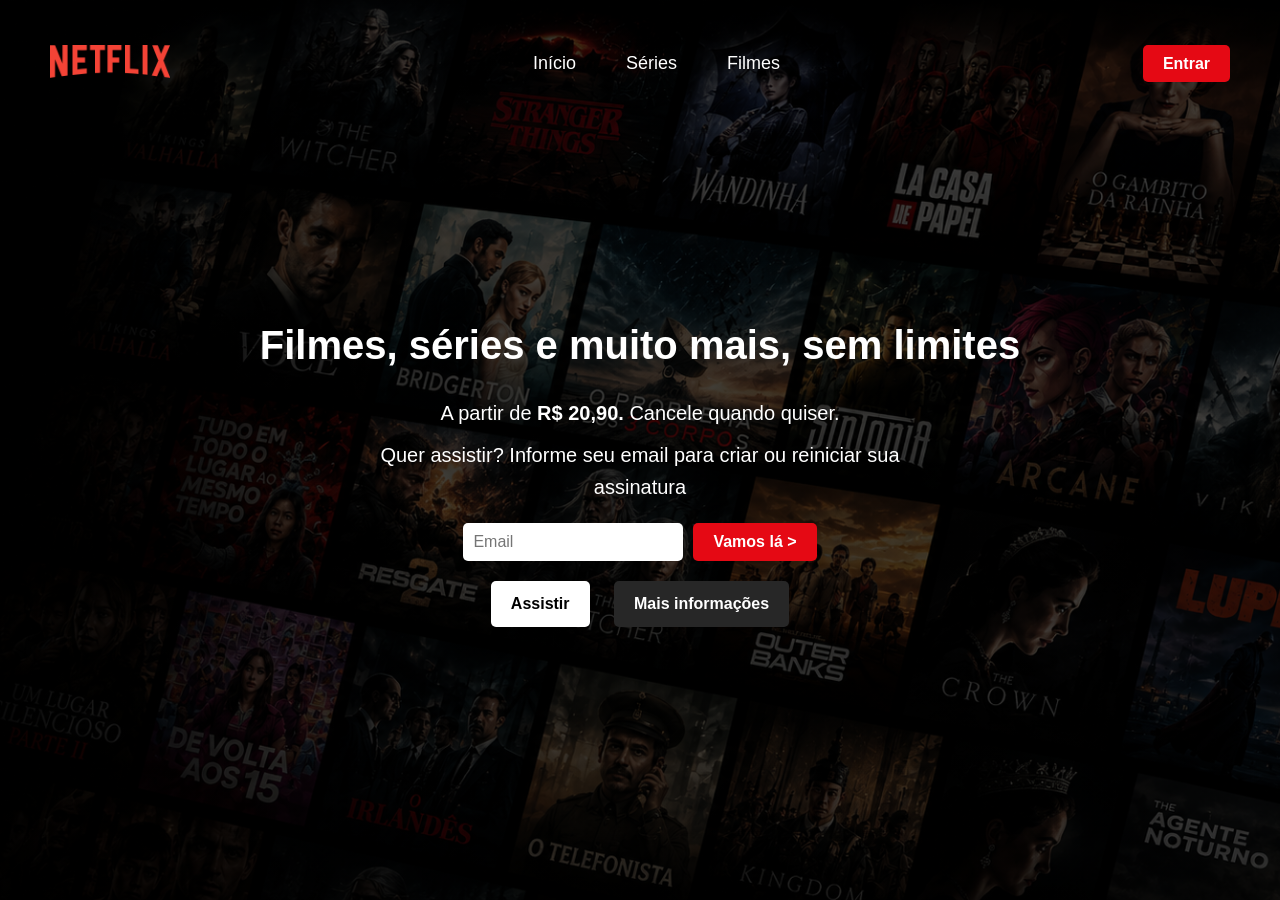
==== commit 26dcc934: "feat: estilização da index" ====
--- a/index.html
+++ b/index.html
@@ -22,7 +22,7 @@
 
             <nav class="menu-navegacao">
                 <ul>
-                    <li><a href="#">Início</a></li>
+                    <li><a href="index.html">Início</a></li>
                     <li><a href="#">Séries</a></li>
                     <li><a href="#">Filmes</a></li>
                    
@@ -39,20 +39,20 @@
         <!--Banner principal-->
         <section class="hero">
             <div class="banner">
-                <img src="assets/img/netflix-capa2.png" alt="imagem-de-fundo">
+                
                 <h1>Filmes, séries e muito mais, sem limites</h1>
                 <p>A partir de <strong>R$ 20,90.</strong> Cancele quando quiser.</p>
                 <p>Quer assistir? Informe seu email para criar ou reiniciar sua assinatura</p>
+
             </div>
 
             <form action="">
-                <label for="email">Email:</label>
                 <input type="email" id="email" placeholder="Email" required>
                 <button type="submit">Vamos lá > </button>
             </form>
 
             <div class="botoes">
-                <a href="login.html" class="btn-1">Assistir</a>
+                <a href="pages/login.html" class="btn-1">Assistir</a>
                 <a href="#" class="btn-2">Mais informações</a>
             </div>
 
--- a/css/style.css
+++ b/css/style.css
@@ -0,0 +1,183 @@
+* {
+    margin: 0;
+    padding: 0;
+    box-sizing: border-box;
+}
+
+html {
+    font-size: 62.5%;
+}
+
+body {
+    font-family: Arial, sans-serif;
+    font-size: 1.6rem;
+    line-height: 1.6;
+    background-color: #141414;
+    color: #ffffff;
+}
+
+header {
+    position: absolute;
+    top: 0;
+    left: 0;
+    z-index: 10;
+    width: 100%;
+}
+
+.header {
+    display: flex;
+    justify-content: space-between;
+    align-items: center;
+    padding: 0 5rem;
+
+}
+
+.logo img {
+    height: 120px;
+}
+
+.menu-navegacao ul {
+    display: flex;
+    gap: 2rem;
+    list-style: none;
+    color: #ffffff;
+}
+
+.menu-navegacao ul li a {
+    text-decoration: none;
+    color: #ffffff;
+    font-size: 1.8rem;
+    padding: 1.5rem;
+
+}
+
+.menu-navegacao ul li a:hover {
+    transition: color 0.3s ease;
+    font-weight: bold;
+    background-color: rgba(128, 128, 128, 0.856);
+    border-radius: 30px;
+
+
+}
+
+.login a {
+    padding: 1rem 2rem;
+    font-size: 1.6rem;
+    font-weight: bold;
+    border: none;
+    border-radius: 5px;
+    background-color: #e50914;
+    color: #ffffff;
+    cursor: pointer;
+    transition: background-color 0.3s ease;
+    text-decoration: none;
+}
+
+.login a:hover {
+    transition: color 0.3s ease;
+    background-color: #e50914d8;
+}
+
+.hero {
+
+    min-height: 100vh;
+    background-image:
+        linear-gradient(rgba(0, 0, 0, 0.65), rgba(0, 0, 0, 0.65)),
+        url("../assets/img/netflix-capa2.png");
+    background-size: cover;
+    background-position: center;
+    background-repeat: no-repeat;
+    display: flex;
+    flex-direction: column;
+    justify-content: center;
+    align-items: center;
+
+}
+
+.banner h1 {
+    margin-top: 5rem;
+    font-size: 4rem;
+    color: #ffffff;
+    text-align: center;
+    margin-bottom: 2rem;
+}
+
+.banner p {
+    font-size: 2rem;
+    color: #ffffff;
+    text-align: center;
+    max-width: 600px;
+    margin: 0 auto;
+    margin-bottom: 1rem;
+}
+
+form {
+    display: flex;
+    flex-direction: row;
+    align-items: center;
+    gap: 1rem;
+    margin-top: 1rem;
+    justify-content: center;
+    margin-bottom: 1rem;
+
+}
+
+form input[type="email"] {
+    padding: 1rem;
+    font-size: 1.6rem;
+    border: none;
+    border-radius: 5px;
+}
+
+form button {
+    padding: 1rem 2rem;
+    font-size: 1.6rem;
+    font-weight: bold;
+    border: none;
+    border-radius: 5px;
+    background-color: #e50914;
+    color: #ffffff;
+    cursor: pointer;
+    transition: background-color 0.3s ease;
+}
+
+form button:hover {
+    background-color: #e50914d8;
+    transition: color 0.3s ease;
+}
+
+.botoes .btn-1, .botoes .btn-2 {
+    display: inline-block;
+    padding: 1rem 2rem;
+    border-radius: 5px;
+    font-weight: bold;
+    font-size: 1.6rem;
+    margin: 1rem;
+    text-align: center;
+    cursor: pointer;
+    text-decoration: none;
+    transition: background-color 0.3s ease;
+
+
+}
+
+.botoes .btn-1 {
+    background-color: #ffffff;
+    color: #000000;
+    
+}
+
+.botoes .btn-2 {
+    background-color: #272727;
+    color: #ffffff;
+}
+
+.botoes .btn-1:hover {
+    background-color: #413f3f93;
+    color: #ffffff;
+}
+
+.botoes .btn-2:hover {
+    background-color: #e2dfdf93;
+    color: #131313;
+}
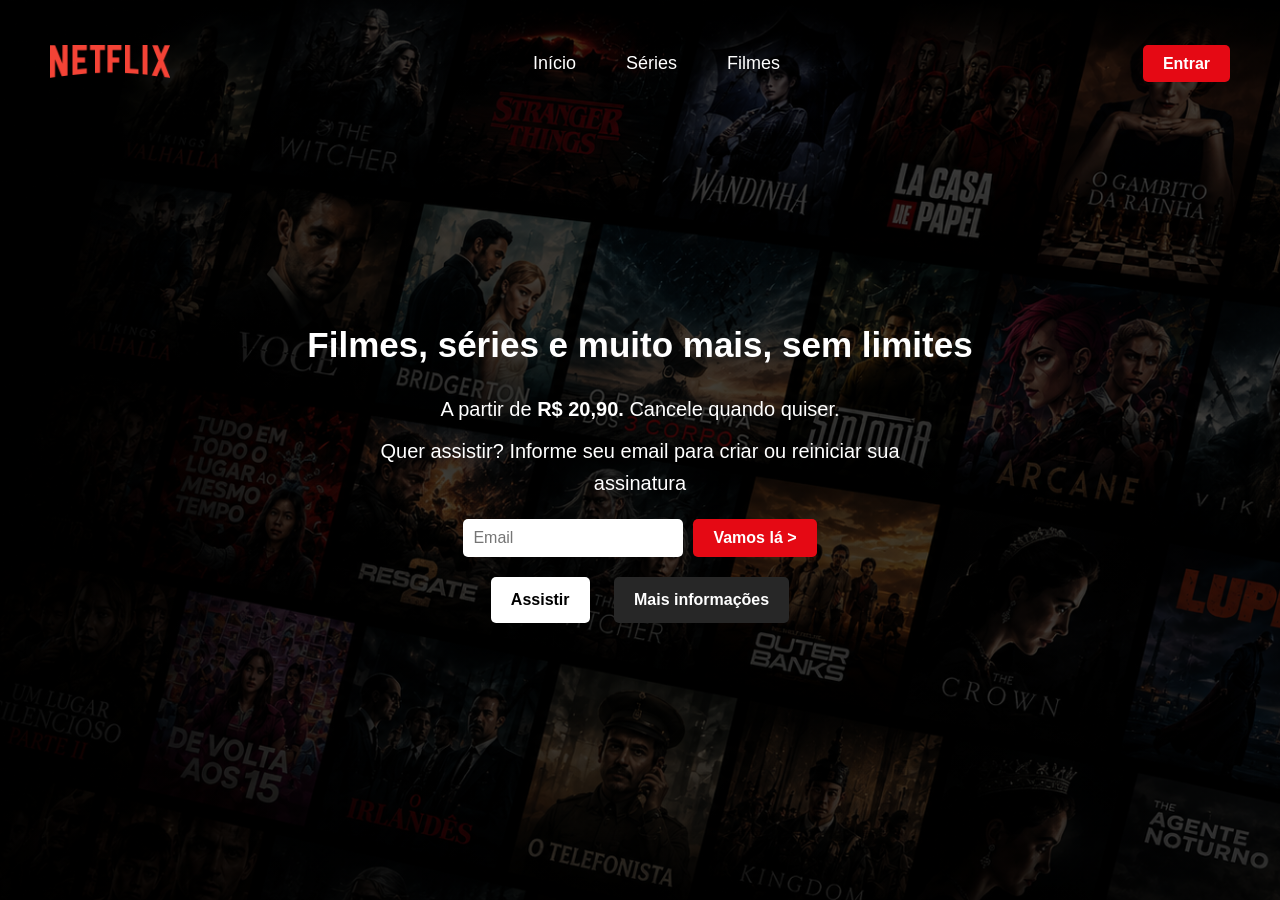
==== commit 24fb36c2: "feat: ajustes de conexão de páginas" ====
--- a/index.html
+++ b/index.html
@@ -24,7 +24,7 @@
                 <ul>
                     <li><a href="index.html">Início</a></li>
                     <li><a href="#">Séries</a></li>
-                    <li><a href="#">Filmes</a></li>
+                    <li><a href="pages/home.html">Filmes</a></li>
                    
                 </ul>
             </nav>
@@ -48,7 +48,7 @@
 
             <form action="">
                 <input type="email" id="email" placeholder="Email" required>
-                <button type="submit">Vamos lá > </button>
+                <button type="submit"><a href="pages/login.html">Vamos lá</a> > </button>
             </form>
 
             <div class="botoes">
--- a/css/style.css
+++ b/css/style.css
@@ -14,6 +14,11 @@
     line-height: 1.6;
     background-color: #141414;
     color: #ffffff;
+}
+
+a {
+    text-decoration: none;
+    color: inherit;
 }
 
 header {
@@ -96,7 +101,7 @@
 
 .banner h1 {
     margin-top: 5rem;
-    font-size: 4rem;
+    font-size: 3.5rem;
     color: #ffffff;
     text-align: center;
     margin-bottom: 2rem;
@@ -180,4 +185,42 @@
 .botoes .btn-2:hover {
     background-color: #e2dfdf93;
     color: #131313;
+}
+
+/* Responsividade - tablet */
+@media (max-width: 768px) {
+    .header {
+        padding: 0 2rem;
+    }
+
+    .logo img {
+        height: 90px;
+    }
+
+    .menu-navegacao ul {
+        gap: 0.5rem;
+    }
+
+    .menu-navegacao ul li a {
+        font-size: 1.5rem;
+        padding: 1rem;
+    }
+    .login a {
+        padding: 0.8rem 1.5rem;
+        font-size: 1.4rem;
+    }
+
+    .banner {
+        padding: 0 2rem;
+    }
+
+    .banner h1 {
+        font-size: 3rem;
+    }
+
+    .banner p {
+        font-size: 1.8rem;
+        max-width: 90%;
+    }
+
 }
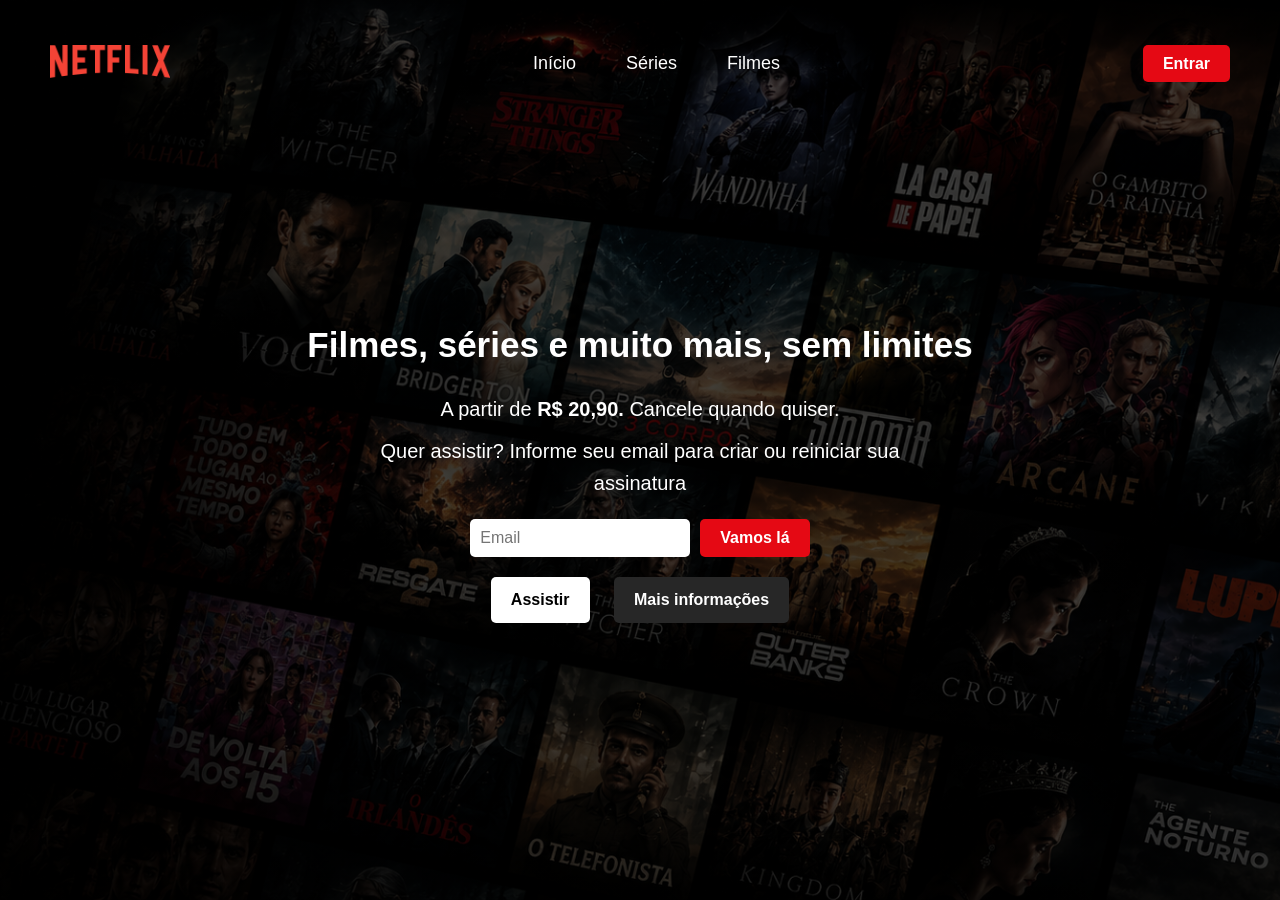
==== commit 6fc7634f: "feat: alteração do background-image mobile nas paginas home e detalhes" ====
--- a/index.html
+++ b/index.html
@@ -24,7 +24,7 @@
                 <ul>
                     <li><a href="index.html">Início</a></li>
                     <li><a href="#">Séries</a></li>
-                    <li><a href="pages/home.html">Filmes</a></li>
+                    <li><a href="#">Filmes</a></li>
                    
                 </ul>
             </nav>
@@ -48,7 +48,7 @@
 
             <form action="">
                 <input type="email" id="email" placeholder="Email" required>
-                <button type="submit"><a href="pages/login.html">Vamos lá</a> > </button>
+                <button type="submit"><a href="pages/login.html">Vamos lá</a></button>
             </form>
 
             <div class="botoes">
--- a/css/style.css
+++ b/css/style.css
@@ -223,4 +223,73 @@
         max-width: 90%;
     }
 
+}
+
+/* Responsividade - celular*/
+
+@media (max-width: 480px) {
+    .header {
+        padding: 0 1.5rem;
+    
+    }
+
+    .logo img {
+        height: 70px;
+        
+    }
+
+    .menu-navegacao ul {
+        gap: 0.3rem;
+    }
+
+    .menu-navegacao ul li a {
+        font-size: 1.4rem;
+        padding: 0.6rem;
+    }
+
+    .login a {
+        padding: 0.6rem 1.2rem;
+        font-size: 1.2rem;
+    }
+
+    .banner {
+        padding: 0 1.5rem;
+        width: 100%;
+    }
+
+    .banner h1 {
+        margin-top: 3rem;
+        font-size: 2.5rem;
+        line-height: 1.2;
+    }
+    .banner p {
+        font-size: 1.6rem;
+        max-width: 100%;
+    }
+    
+    form {
+        width: 100%;
+        flex-direction: column;
+       
+
+    }
+
+    form input[type="email"] {
+        width: 100%;
+        max-width: 350px;
+       
+    }
+
+    form button {
+        width:100%;
+        max-width: 350px;
+    }
+
+    .botoes {
+        display: flex;
+        align-items: center;
+    }
+
+   
+
 }
